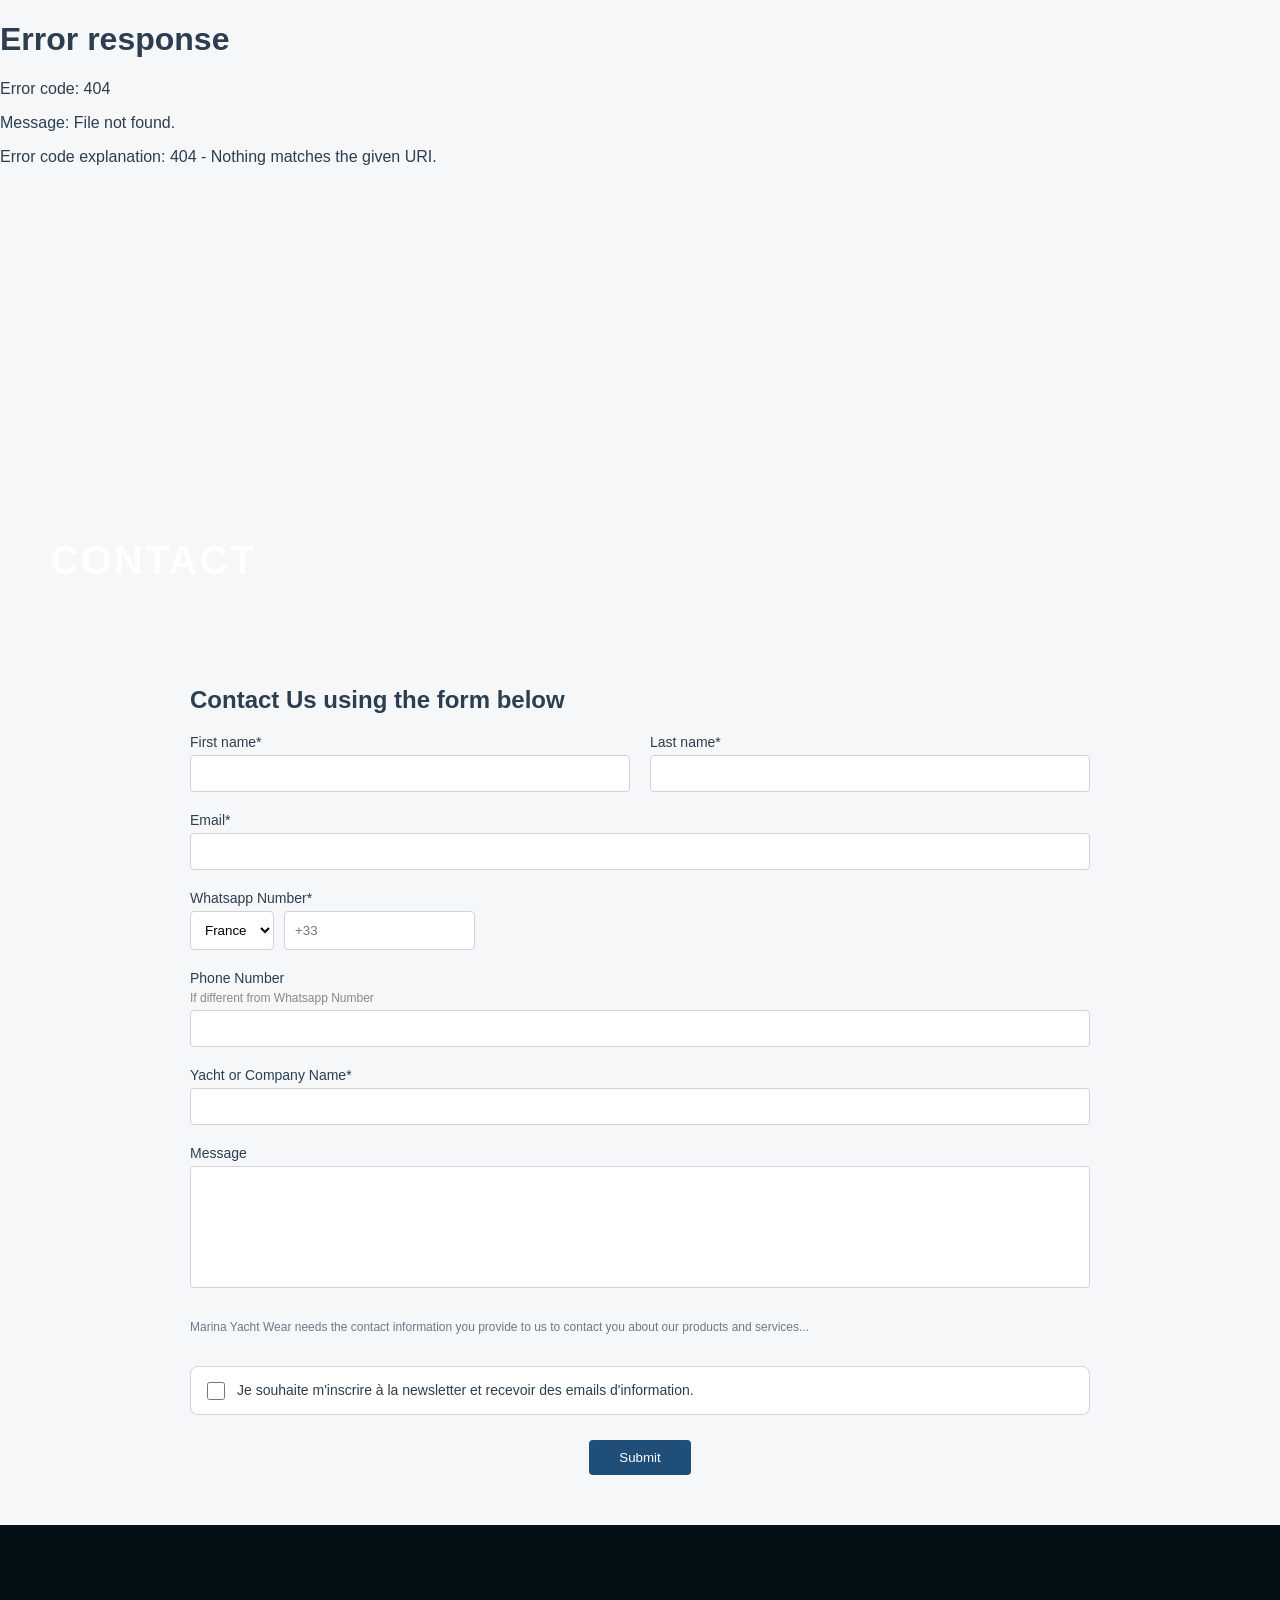
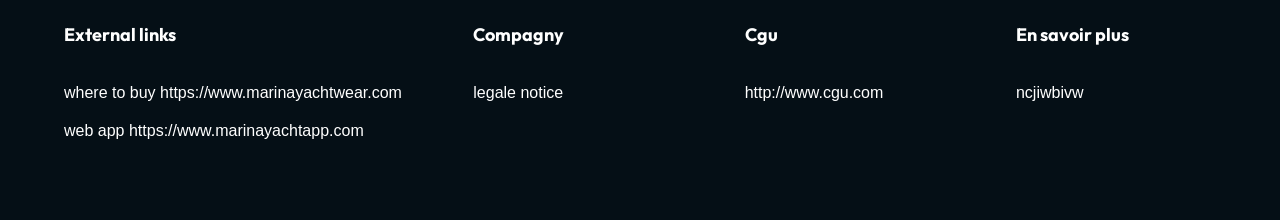
==== contact.html @ ea237f09 "ajout du newsletter" ====
<!doctype html>
<html lang="en">

<head>
  <meta charset="utf-8" />
  <meta name="viewport" content="width=device-width, initial-scale=1" />
  <title>MYWI</title>
  <meta name="description" content="Marina yacht club inventory landing page" />
  <link rel="stylesheet" href="contact.css" />
</head>

<body>

  <div class="display">
    <div id="header-container">
      <script>
        fetch("header.html")
                .then(response => response.text())
                .then(data => {
                  document.getElementById("header-container").innerHTML = data;
                });
      </script>
    </div>

      <!-- HERO -->
      <section class="hero">
        <h1>CONTACT</h1>
      </section>

      <!-- FORM -->
      <section class="contact">
        <h2>Contact Us using the form below</h2>

        <form>
          <div class="row">
            <div class="field">
              <label>First name*</label>
              <input type="text">
            </div>

            <div class="field">
              <label>Last name*</label>
              <input type="text">
            </div>
          </div>

          <div class="field">
            <label>Email*</label>
            <input type="email">
          </div>

          <div class="row">
            <div class="field">
              <label>Whatsapp Number*</label>
              <div class="phone">
                <select>
                  <option>France</option>
                </select>
                <input type="text" placeholder="+33">
              </div>
            </div>
          </div>

          <div class="field">
            <label>Phone Number</label>
            <small>If different from Whatsapp Number</small>
            <input type="text">
          </div>

          <div class="field">
            <label>Yacht or Company Name*</label>
            <input type="text">
          </div>

          <div class="field">
            <label>Message</label>
            <textarea></textarea>
          </div>

          <p class="disclaimer">
            Marina Yacht Wear needs the contact information you provide to us to contact you about our products and
            services...
          </p>

          <label class="newsletter-optin" for="newsletter">
            <input type="checkbox" id="newsletter" name="newsletter" value="yes">
            <span>Je souhaite m'inscrire à la newsletter et recevoir des emails d'information.</span>
          </label>

          <button type="submit">Submit</button>
        </form>
      </section>
      <footer>
        <div class="footer-container">
          <div class="footer-col">
            <h3>External links</h3>

            <div class="footer-item">
              <span class="label">where to buy</span>
              <a href="https://www.marinayachtwear.com">https://www.marinayachtwear.com</a>
            </div>

            <div class="footer-item">
              <span class="label">web app</span>
              <a href="https://www.marinayachtapp.com">https://www.marinayachtapp.com</a>
            </div>
          </div>

          <div class="footer-col">
            <h3>Compagny</h3>
            <a href="/MYWI/mentionslegales.html">legale notice</a>
          </div>

          <div class="footer-col">
            <h3>Cgu</h3>
            <a href="http://www.cgu.com">http://www.cgu.com</a>
          </div>

          <div class="footer-col">
            <h3>En savoir plus</h3>
            <span>ncjiwbivw</span>
          </div>
        </div>
      </footer>
  </div>

</body>

</html>
---- contact.css ----
html, body {
    margin: 0;
    padding: 0;
    font-family: Arial, sans-serif;
    background: #f5f7f9;
    color: #2c3e50;
}

@font-face {
    font-family: "outfit";
    src: url("assets/fonts/Outfit-VariableFont_wght.ttf") format("truetype");
    font-weight: 100 900;
    font-style: normal;
}

/* HEADER */
header {
    display: flex;
    align-items: center;
    justify-content: space-between;
    padding: 10px 4%;
    position: relative;
    height: 80px;
    background-color: white;
}

#logo img {
    height: 50px;
    width: auto;
    display: block;
}

#title {
    position: absolute;
    left: 50%;
    transform: translateX(-50%);
    font-family: "outfit", sans-serif;
    font-weight: 500;
    font-size: 35px;
    letter-spacing: 0.5px;
    color: #000;
    white-space: nowrap;
}

#menu {
    background-color: #f0f0f0;
    padding: 12px 24px;
    border-radius: 10px;
    display: flex;
    gap: 30px;
}

#menu a {
    text-decoration: none;
    font-family: "outfit", sans-serif;
    color: #333;
    font-size: 14px;
    font-weight: 400;
    letter-spacing: 0.5px;
}

/* HERO */
.hero {
    background: url('assets/images/CCE1B81B-07C6-4270-A370-5CB08C2FBB2E_1_201_a.jpeg') center/cover no-repeat;
    height: 400px;
    border-radius: 20px;
    margin: 20px;
    display: flex;
    align-items: flex-end;
    padding: 30px;
}

.hero h1 {
    color: white;
    font-size: 40px;
    letter-spacing: 2px;
}

/* FORM */
.contact {
    max-width: 900px;
    margin: 40px auto;
    padding: 0 25px;
}

form {
    width: 100%;
    max-width: 900px;
    margin: 0 auto;
    display: flex;
    flex-direction: column;
    gap: 20px;
}

.contact h2 {
    margin-bottom: 20px;
}

.row {
    display: flex;
    gap: 20px;
}

.field {
    flex: 1;
    display: flex;
    flex-direction: column;
}

label {
    font-size: 14px;
    margin-bottom: 5px;
}

input, textarea, select {
    padding: 10px;
    border: 1px solid #ccd3db;
    border-radius: 4px;
    background: #fff;
}

textarea {
    height: 100px;
    resize: none;
}

.phone {
    display: flex;
    gap: 10px;
}

small {
    font-size: 12px;
    color: #888;
    margin-bottom: 5px;
}

.disclaimer {
    font-size: 12px;
    color: #6c7a89;
}

.newsletter-optin {
    display: flex;
    align-items: center;
    gap: 12px;
    font-size: 14px;
    color: #2c3e50;
    padding: 14px 16px;
    border: 1px solid #ccd3db;
    border-radius: 8px;
    background: #fff;
    cursor: pointer;
}

.newsletter-optin input {
    width: 18px;
    height: 18px;
    margin: 0;
    accent-color: #1f4e79;
    flex-shrink: 0;
}

.newsletter-optin span {
    line-height: 1.4;
}

button {
    align-self: center;
    background: #1f4e79;
    color: white;
    padding: 10px 30px;
    border: none;
    border-radius: 4px;
    cursor: pointer;
}

button:hover {
    background: #163a5c;
}

/* APP SECTION */
#btnplacement {
    position: relative;
    width: 100%;
    padding: 0 64px;
}

.picture img {
    width: 100%;
    border-radius: 35px;
}

.content-overlay {
    position: absolute;
    top: 40%;
    left: 10%;
    transform: translateY(-50%);
    display: flex;
    flex-direction: column;
    gap: 20px;
}

#picturesentence {
    font-family: "outfit", sans-serif;
    color: #071726;
    font-size: 40px;
    font-weight: 900;
}

#downloadbtn {
    width: 400px;
    height: 50px;
    background-color: #071726;
    border-radius: 20px;
    display: flex;
    justify-content: center;
    align-items: center;
}

#downloadbtn span {
    color: white;
}

/* SHOWCASE */
.app-showcase {
    display: flex;
    align-items: center;
    padding: 0 5%;
    gap: 20px;
}

.text-content {
    flex: 1;
    text-align: right;
}

.text-content p {
    font-family: "outfit", sans-serif;
    font-size: 28px;
    font-weight: 300;
}

.phone-mockup {
    flex: 1;
    display: flex;
    justify-content: flex-end;
}

.phone-mockup img {
    max-width: 100%;
}

/* FOOTER */
footer {
    background-color: #050f16;
    padding: 80px 5%;
    color: white;
    margin-top: 50px;
}

.footer-container {
    display: flex;
    justify-content: space-between;
    flex-wrap: wrap;
    gap: 40px;
}

.footer-col {
    min-width: 200px;
    display: flex;
    flex-direction: column;
    gap: 20px;
}

.footer-col h3 {
    font-family: "outfit", sans-serif;
    font-size: 18px;
}

.footer-col a {
    color: white;
    text-decoration: none;
}

/* RESPONSIVE */
@media (max-width: 1024px) {

    .hero {
        height: 300px;
    }

    .hero h1 {
        font-size: 30px;
    }
}

@media (max-width: 768px) {


    .hero {
        height: 220px;
    }

    .hero h1 {
        font-size: 24px;
    }

    .row {
        flex-direction: column;
    }

    button {
        width: 100%;
    }

    .content-overlay {
        position: static;
        transform: none;
    }

    #downloadbtn {
        width: 100%;
    }

    .app-showcase {
        flex-direction: column;
    }

    footer {
        padding: 40px 20px;
    }

    .footer-container {
        flex-direction: column;
    }

    .contact{
        padding: 0 80px;
    }
}

@media (max-width: 480px) {
    #title { font-size: 16px; }
    .hero h1 { font-size: 20px; }
}
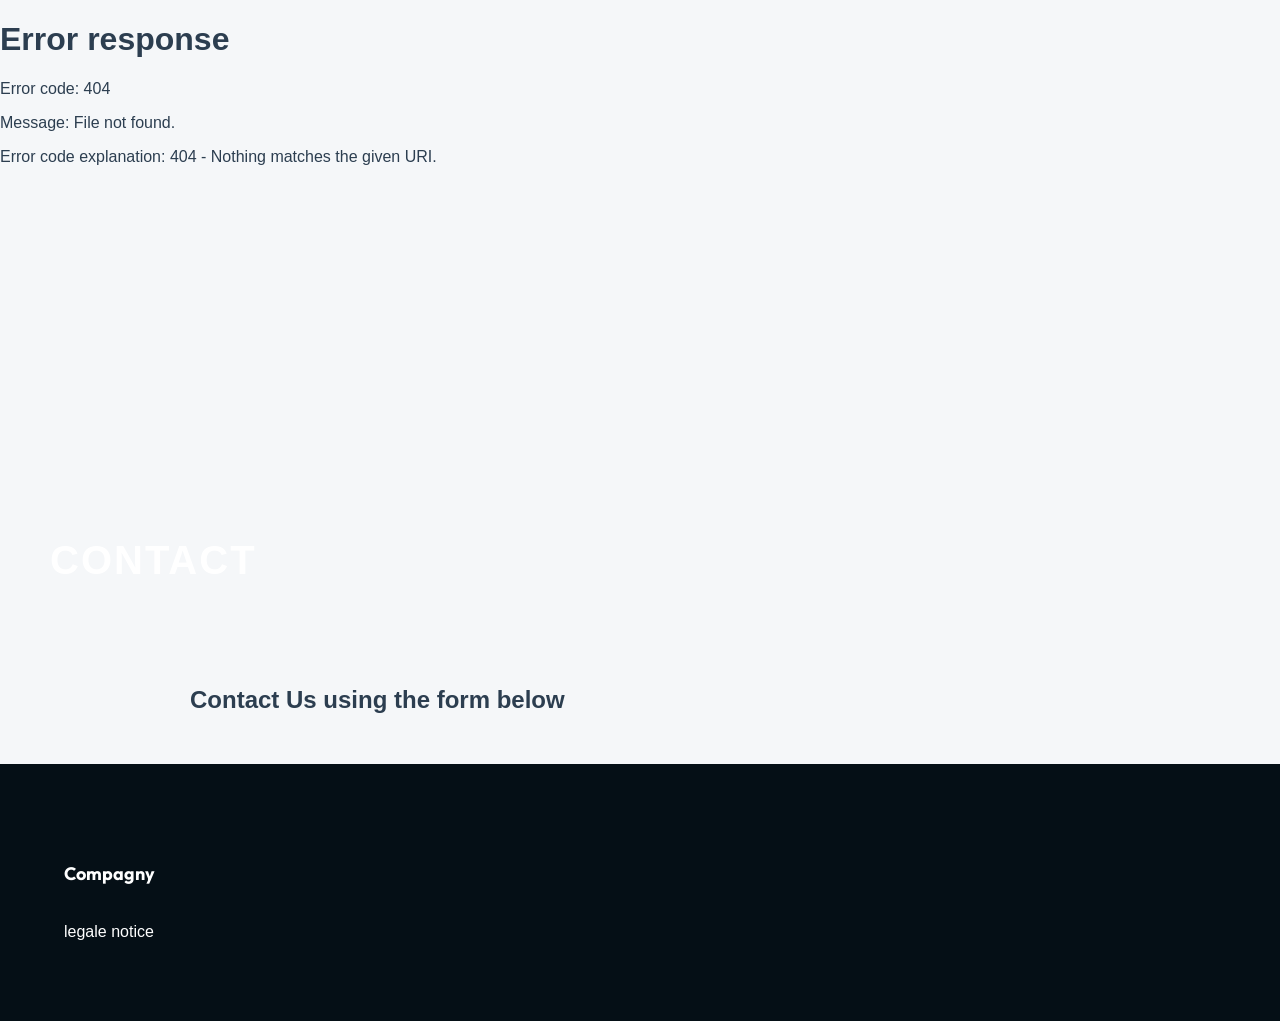
==== commit d82f6b69: "ajout du form sur le contact # Conflicts: #	.idea/workspace.xml" ====
--- a/contact.html
+++ b/contact.html
@@ -11,119 +11,142 @@
 
 <body>
 
-  <div class="display">
-    <div id="header-container">
+<div class="display">
+  <div id="header-container">
+    <script>
+      fetch("header.html")
+              .then(response => response.text())
+              .then(data => {
+                document.getElementById("header-container").innerHTML = data;
+              });
+    </script>
+  </div>
+
+  <!-- HERO -->
+  <section class="hero">
+    <h1>CONTACT</h1>
+  </section>
+
+  <!-- FORM SECTION -->
+  <section class="contact">
+    <h2>Contact Us using the form below</h2>
+
+    <div class="formScript">
+      <script charset="utf-8" type="text/javascript" src="//js-eu1.hsforms.net/forms/embed/v2.js"></script>
       <script>
-        fetch("header.html")
-                .then(response => response.text())
-                .then(data => {
-                  document.getElementById("header-container").innerHTML = data;
-                });
+        hbspt.forms.create({
+          portalId: "147891183",
+          formId: "919ba3ae-2c4d-48a1-8196-3b741c817977",
+          region: "eu1"
+        });
       </script>
     </div>
 
-      <!-- HERO -->
-      <section class="hero">
-        <h1>CONTACT</h1>
-      </section>
+    <!--
 
-      <!-- FORM -->
-      <section class="contact">
-        <h2>Contact Us using the form below</h2>
+    <form>
+      <div class="row">
+        <div class="field">
+          <label>First name*</label>
+          <input type="text">
+        </div>
+        <div class="field">
+          <label>Last name*</label>
+          <input type="text">
+        </div>
+      </div>
 
-        <form>
-          <div class="row">
-            <div class="field">
-              <label>First name*</label>
-              <input type="text">
-            </div>
+      <div class="field">
+        <label>Email*</label>
+        <input type="email">
+      </div>
 
-            <div class="field">
-              <label>Last name*</label>
-              <input type="text">
-            </div>
-          </div>
-
-          <div class="field">
-            <label>Email*</label>
-            <input type="email">
-          </div>
-
-          <div class="row">
-            <div class="field">
-              <label>Whatsapp Number*</label>
-              <div class="phone">
-                <select>
-                  <option>France</option>
-                </select>
-                <input type="text" placeholder="+33">
-              </div>
-            </div>
-          </div>
-
-          <div class="field">
-            <label>Phone Number</label>
-            <small>If different from Whatsapp Number</small>
-            <input type="text">
-          </div>
-
-          <div class="field">
-            <label>Yacht or Company Name*</label>
-            <input type="text">
-          </div>
-
-          <div class="field">
-            <label>Message</label>
-            <textarea></textarea>
-          </div>
-
-          <p class="disclaimer">
-            Marina Yacht Wear needs the contact information you provide to us to contact you about our products and
-            services...
-          </p>
-
-          <label class="newsletter-optin" for="newsletter">
-            <input type="checkbox" id="newsletter" name="newsletter" value="yes">
-            <span>Je souhaite m'inscrire à la newsletter et recevoir des emails d'information.</span>
-          </label>
-
-          <button type="submit">Submit</button>
-        </form>
-      </section>
-      <footer>
-        <div class="footer-container">
-          <div class="footer-col">
-            <h3>External links</h3>
-
-            <div class="footer-item">
-              <span class="label">where to buy</span>
-              <a href="https://www.marinayachtwear.com">https://www.marinayachtwear.com</a>
-            </div>
-
-            <div class="footer-item">
-              <span class="label">web app</span>
-              <a href="https://www.marinayachtapp.com">https://www.marinayachtapp.com</a>
-            </div>
-          </div>
-
-          <div class="footer-col">
-            <h3>Compagny</h3>
-            <a href="/MYWI/mentionslegales.html">legale notice</a>
-          </div>
-
-          <div class="footer-col">
-            <h3>Cgu</h3>
-            <a href="http://www.cgu.com">http://www.cgu.com</a>
-          </div>
-
-          <div class="footer-col">
-            <h3>En savoir plus</h3>
-            <span>ncjiwbivw</span>
+      <div class="row">
+        <div class="field">
+          <label>Whatsapp Number*</label>
+          <div class="phone">
+            <select>
+              <option>France</option>
+            </select>
+            <input type="text" placeholder="+33">
           </div>
         </div>
-      </footer>
-  </div>
+      </div>
+
+      <div class="field">
+        <label>Phone Number</label>
+        <small>If different from Whatsapp Number</small>
+        <input type="text">
+      </div>
+
+      <div class="field">
+        <label>Yacht or Company Name*</label>
+        <input type="text">
+      </div>
+
+      <div class="field">
+        <label>Message</label>
+        <textarea></textarea>
+      </div>
+
+      <p class="disclaimer">
+        Marina Yacht Wear needs the contact information you provide to us to contact you about our products and services...
+      </p>
+
+      <label class="newsletter-optin" for="newsletter">
+        <input type="checkbox" id="newsletter" name="newsletter" value="yes">
+        <span>Je souhaite m'inscrire a la newsletter et recevoir des emails d'information.</span>
+      </label>
+
+      <button type="submit">Submit</button>
+    </form>
+
+    -->
+
+  </section>
+
+  <!-- FOOTER -->
+  <footer>
+    <div class="footer-container">
+
+      <!--
+
+      <div class="footer-col">
+        <h3>External links</h3>
+        <div class="footer-item">
+          <span class="label">where to buy</span>
+          <a href="https://www.marinayachtwear.com">https://www.marinayachtwear.com</a>
+        </div>
+        <div class="footer-item">
+          <span class="label">web app</span>
+          <a href="https://www.marinayachtapp.com">https://www.marinayachtapp.com</a>
+        </div>
+      </div>
+
+      -->
+
+      <div class="footer-col">
+        <h3>Compagny</h3>
+        <a href="/MYWI/mentionslegales.html">legale notice</a>
+      </div>
+
+      <!--
+
+      <div class="footer-col">
+        <h3>Cgu</h3>
+        <a href="http://www.cgu.com">http://www.cgu.com</a>
+      </div>
+
+      <div class="footer-col">
+        <h3>En savoir plus</h3>
+        <span>ncjiwbivw</span>
+      </div>
+
+      -->
+
+    </div>
+  </footer>
+</div>
 
 </body>
-
 </html>
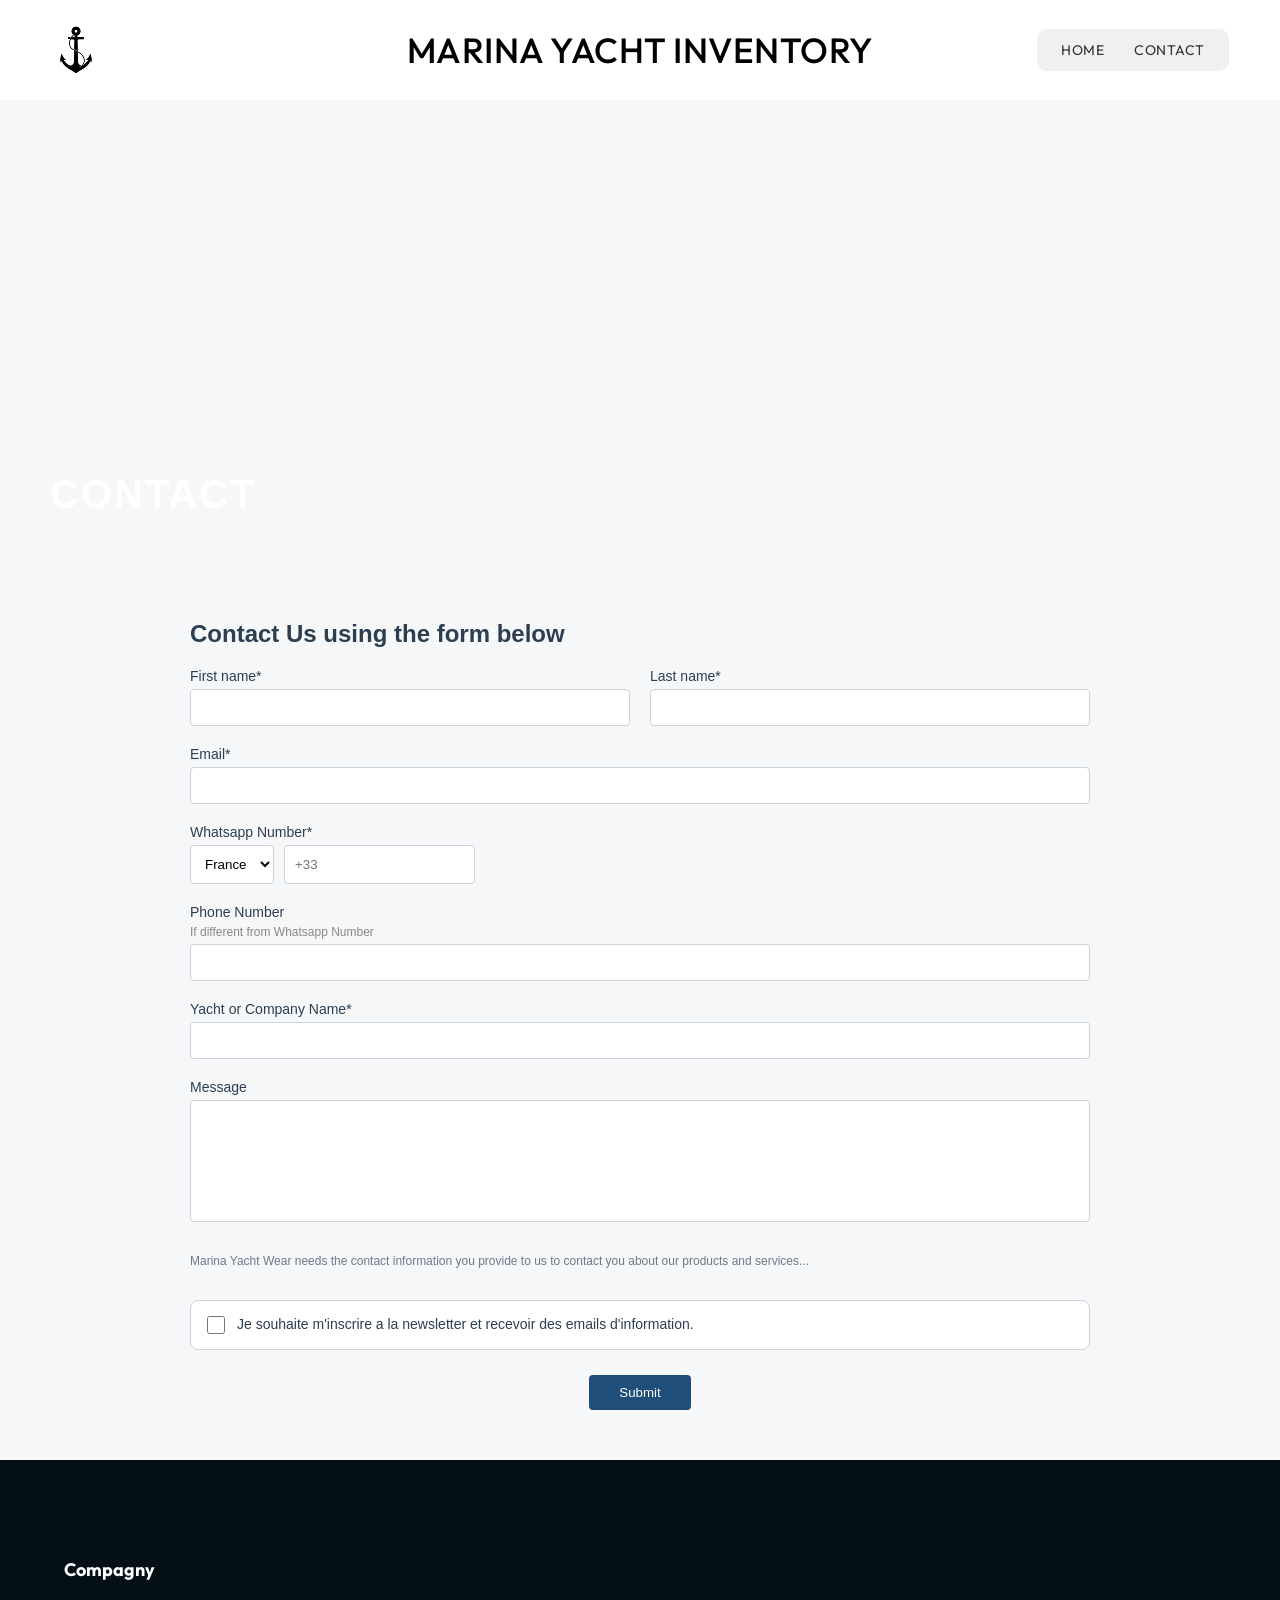
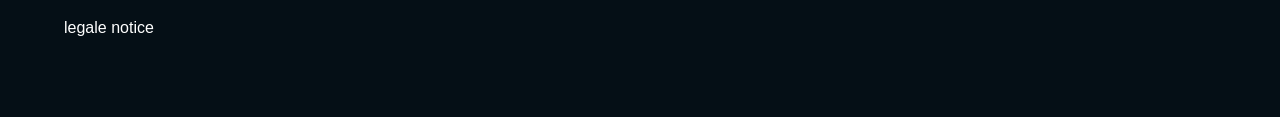
==== commit 2f41a507: "revert de commit 4f24f86" ====
--- a/contact.html
+++ b/contact.html
@@ -31,19 +31,7 @@
   <section class="contact">
     <h2>Contact Us using the form below</h2>
 
-    <div class="formScript">
-      <script charset="utf-8" type="text/javascript" src="//js-eu1.hsforms.net/forms/embed/v2.js"></script>
-      <script>
-        hbspt.forms.create({
-          portalId: "147891183",
-          formId: "919ba3ae-2c4d-48a1-8196-3b741c817977",
-          region: "eu1"
-        });
-      </script>
-    </div>
-
-    <!--
-
+    <!-- Option 1: Form HTML (custom) -->
     <form>
       <div class="row">
         <div class="field">
@@ -101,8 +89,6 @@
       <button type="submit">Submit</button>
     </form>
 
-    -->
-
   </section>
 
   <!-- FOOTER -->
--- a/contact.css
+++ b/contact.css
@@ -344,3 +344,14 @@
     #title { font-size: 16px; }
     .hero h1 { font-size: 20px; }
 }
+
+a.contact-cta{
+width: min(920px, 90%);
+    margin: 0 auto 36px;
+    padding: 28px 30px;
+    border-radius: 18px;
+    background: linear-gradient(135deg, #eef4fb 0%, #f8fbff 100%);
+    box-shadow: 0 10px 30px rgba(7, 23, 38, 0.08);
+    text-decoration: none;
+    color: red;
+}
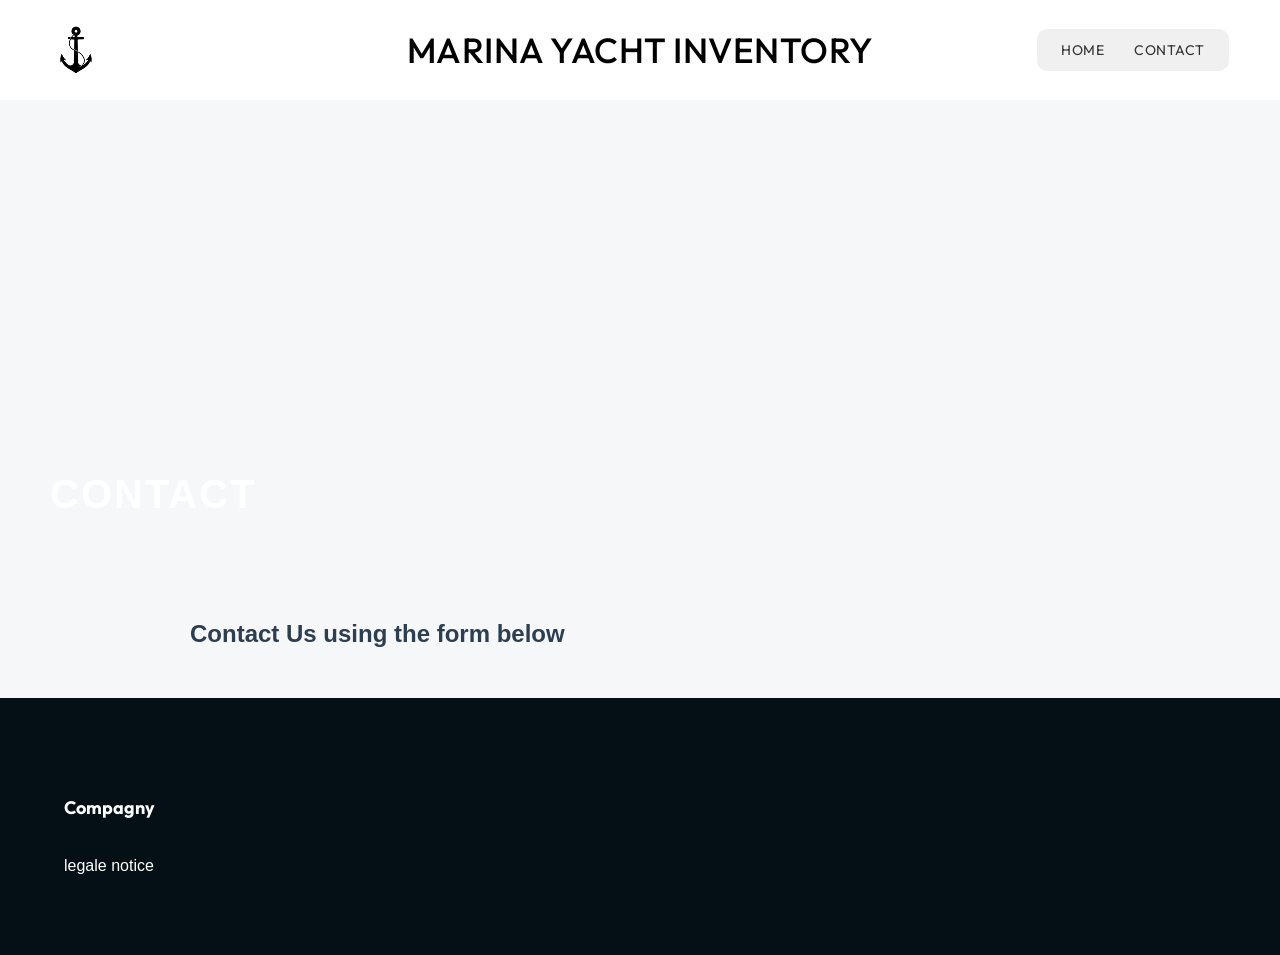
==== commit f985e746: "rajout du form sur le contact" ====
--- a/contact.html
+++ b/contact.html
@@ -31,7 +31,20 @@
   <section class="contact">
     <h2>Contact Us using the form below</h2>
 
-    <!-- Option 1: Form HTML (custom) -->
+    <div class="formScript">
+      <script charset="utf-8" type="text/javascript" src="//js-eu1.hsforms.net/forms/embed/v2.js"></script>
+      <script>
+        hbspt.forms.create({
+          portalId: "147891183",
+          formId: "919ba3ae-2c4d-48a1-8196-3b741c817977",
+          region: "eu1"
+        });
+      </script>
+    </div>
+
+
+    <!--
+
     <form>
       <div class="row">
         <div class="field">
@@ -89,6 +102,8 @@
       <button type="submit">Submit</button>
     </form>
 
+    -->
+
   </section>
 
   <!-- FOOTER -->
--- a/contact.css
+++ b/contact.css
@@ -249,6 +249,17 @@
 
 .phone-mockup img {
     max-width: 100%;
+}
+
+a.contact-cta{
+    width: min(920px, 90%);
+    margin: 0 auto 36px;
+    padding: 28px 30px;
+    border-radius: 18px;
+    background: linear-gradient(135deg, #eef4fb 0%, #f8fbff 100%);
+    box-shadow: 0 10px 30px rgba(7, 23, 38, 0.08);
+    text-decoration: none;
+    color: red;
 }
 
 /* FOOTER */
